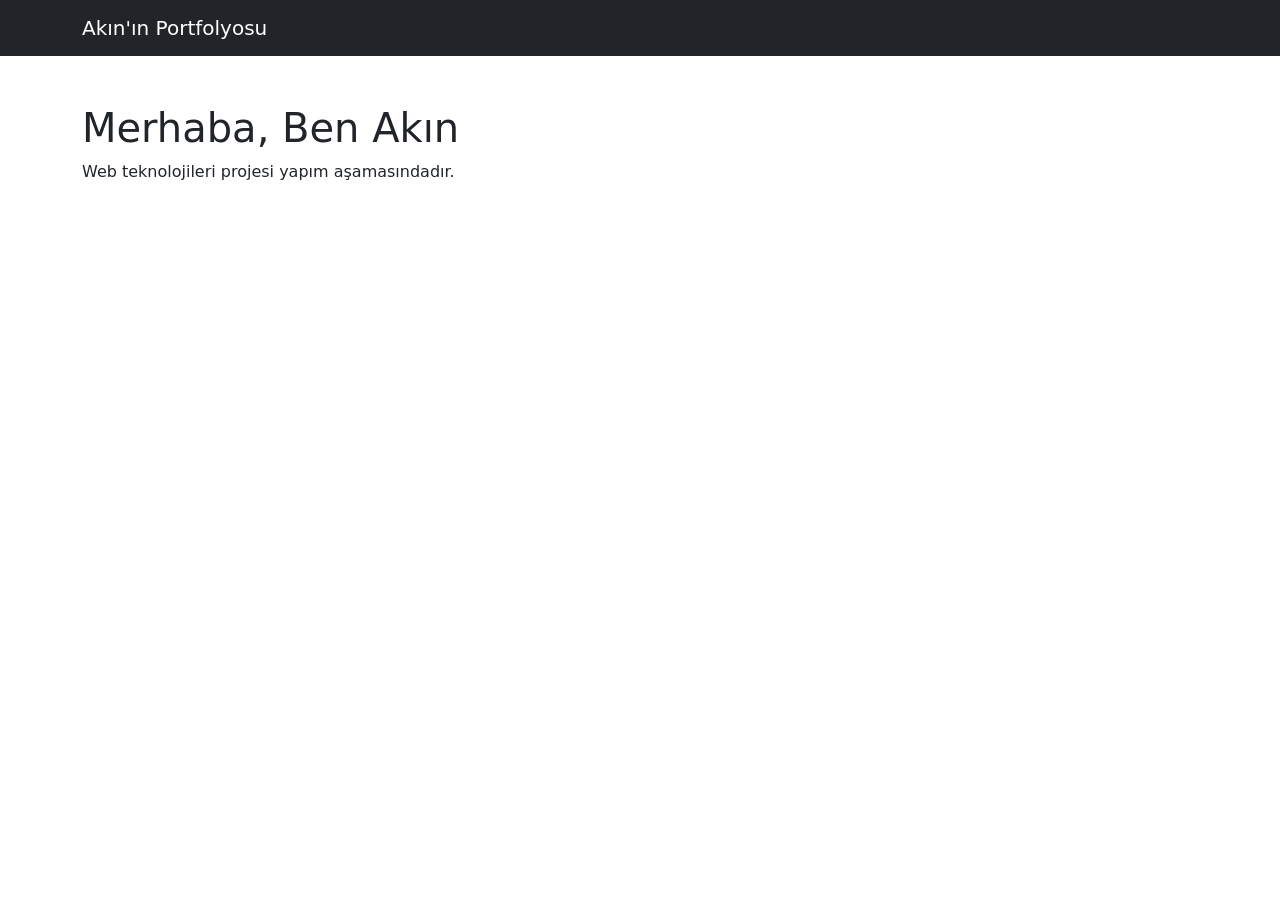
==== index.html @ ecf31eaf "Proje iskeleti oluşturuldu ve Bootstrap eklendi" ====
<!DOCTYPE html>
<html lang="tr">
<head>
    <meta charset="UTF-8">
    <meta name="viewport" content="width=device-width, initial-scale=1.0">
    <title>Akın - ODEV</title>
    <link href="https://cdn.jsdelivr.net/npm/bootstrap@5.3.3/dist/css/bootstrap.min.css" rel="stylesheet">
    <link rel="stylesheet" href="css/style.css">
</head>
<body>

    <nav class="navbar navbar-expand-lg navbar-dark bg-dark">
        <div class="container">
            <a class="navbar-brand" href="index.html">Akın'ın Portfolyosu</a>
        </div>
    </nav>

    <main class="container mt-5">
        <h1>Merhaba, Ben Akın</h1>
        <p>Web teknolojileri projesi yapım aşamasındadır.</p>
    </main>

    <script src="https://cdn.jsdelivr.net/npm/bootstrap@5.3.3/dist/js/bootstrap.bundle.min.js"></script>
</body>
</html>
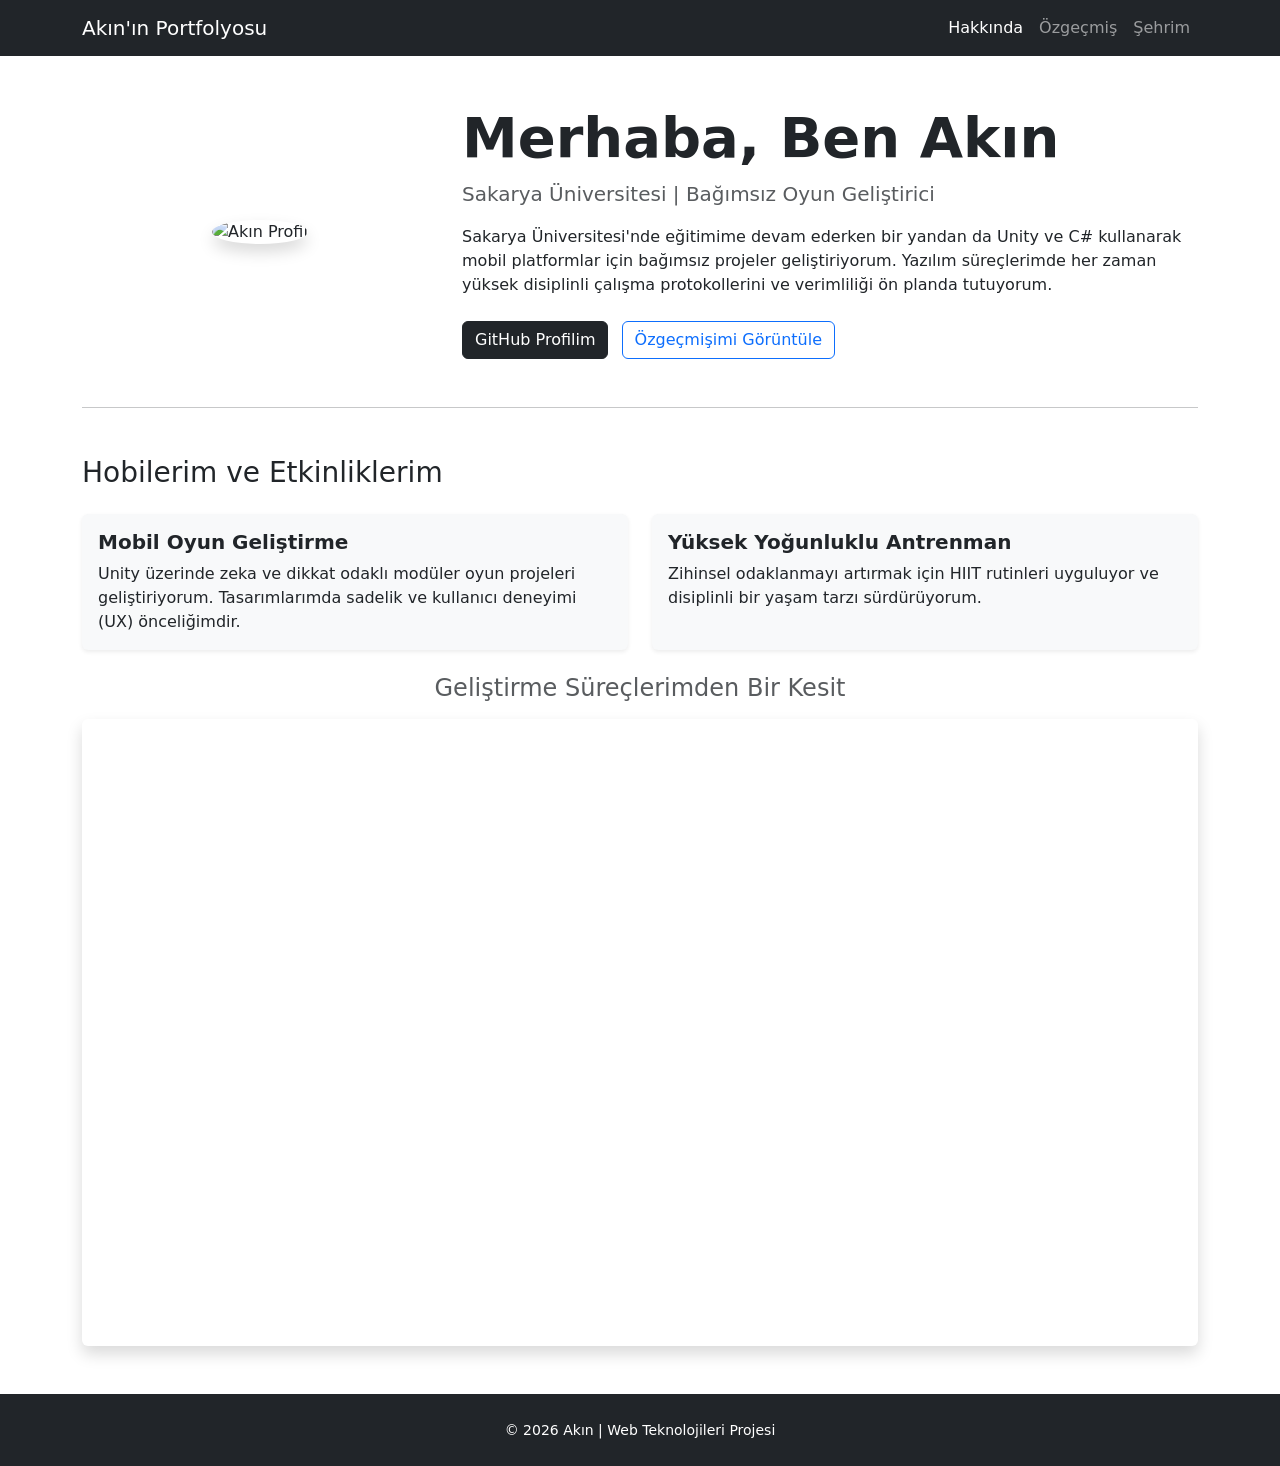
==== commit 17a8d0c0: "Özgeçmiş ve Şehrim (Tokat/Fenerbahçe) sayfaları eklendi, menü yapısı güncellendi" ====
--- a/index.html
+++ b/index.html
@@ -3,22 +3,81 @@
 <head>
     <meta charset="UTF-8">
     <meta name="viewport" content="width=device-width, initial-scale=1.0">
-    <title>Akın - ODEV</title>
+    <title>Akın - Hakkında</title>
     <link href="https://cdn.jsdelivr.net/npm/bootstrap@5.3.3/dist/css/bootstrap.min.css" rel="stylesheet">
     <link rel="stylesheet" href="css/style.css">
 </head>
-<body>
+<body class="d-flex flex-column min-vh-100">
 
-    <nav class="navbar navbar-expand-lg navbar-dark bg-dark">
+    <nav class="navbar navbar-expand-lg navbar-dark bg-dark sticky-top">
         <div class="container">
             <a class="navbar-brand" href="index.html">Akın'ın Portfolyosu</a>
+            <button class="navbar-toggler" type="button" data-bs-toggle="collapse" data-bs-target="#navbarNav">
+                <span class="navbar-toggler-icon"></span>
+            </button>
+            <div class="collapse navbar-collapse" id="navbarNav">
+                <ul class="navbar-nav ms-auto">
+                    <li class="nav-item"><a class="nav-link active" href="index.html">Hakkında</a></li>
+                    <li class="nav-item"><a class="nav-link" href="cv.html">Özgeçmiş</a></li>
+                    <li class="nav-item"><a class="nav-link" href="sehrim.html">Şehrim</a></li>
+                </ul>
+            </div>
         </div>
     </nav>
 
     <main class="container mt-5">
-        <h1>Merhaba, Ben Akın</h1>
-        <p>Web teknolojileri projesi yapım aşamasındadır.</p>
+        <div class="row align-items-center mb-5">
+            <div class="col-md-4 text-center mb-4 mb-md-0">
+                <img src="https://ui-avatars.com/api/?name=Akin&background=0D8ABC&color=fff&size=250&rounded=true" alt="Akın Profil" class="img-fluid rounded-circle shadow">
+            </div>
+            <div class="col-md-8">
+                <h1 class="display-4 fw-bold">Merhaba, Ben Akın</h1>
+                <p class="lead text-muted">Sakarya Üniversitesi | Bağımsız Oyun Geliştirici</p>
+                <p>
+                    Sakarya Üniversitesi'nde eğitimime devam ederken bir yandan da Unity ve C# kullanarak mobil platformlar için bağımsız projeler geliştiriyorum. Yazılım süreçlerimde her zaman yüksek disiplinli çalışma protokollerini ve verimliliği ön planda tutuyorum.
+                </p>
+                <div class="mt-4">
+                    <a href="https://github.com/akinboz-sys" target="_blank" class="btn btn-dark me-2">GitHub Profilim</a>
+                    <a href="cv.html" class="btn btn-outline-primary">Özgeçmişimi Görüntüle</a>
+                </div>
+            </div>
+        </div>
+
+        <hr class="my-5">
+
+        <div class="row">
+            <div class="col-12 mb-3"><h3>Hobilerim ve Etkinliklerim</h3></div>
+            <div class="col-md-6 mb-4">
+                <div class="card h-100 shadow-sm border-0 bg-light">
+                    <div class="card-body">
+                        <h5 class="card-title fw-bold">Mobil Oyun Geliştirme</h5>
+                        <p class="card-text">Unity üzerinde zeka ve dikkat odaklı modüler oyun projeleri geliştiriyorum. Tasarımlarımda sadelik ve kullanıcı deneyimi (UX) önceliğimdir.</p>
+                    </div>
+                </div>
+            </div>
+            <div class="col-md-6 mb-4">
+                <div class="card h-100 shadow-sm border-0 bg-light">
+                    <div class="card-body">
+                        <h5 class="card-title fw-bold">Yüksek Yoğunluklu Antrenman</h5>
+                        <p class="card-text">Zihinsel odaklanmayı artırmak için HIIT rutinleri uyguluyor ve disiplinli bir yaşam tarzı sürdürüyorum.</p>
+                    </div>
+                </div>
+            </div>
+        </div>
+
+        <div class="row mb-5">
+            <div class="col-12 text-center">
+                <h4 class="mb-3 text-muted">Geliştirme Süreçlerimden Bir Kesit</h4>
+                <div class="ratio ratio-16x9 shadow rounded overflow-hidden">
+                    <iframe src="https://www.youtube.com/embed/z1yHkF7C668?rel=0" title="Unity Geliştirme" allowfullscreen></iframe>
+                </div>
+            </div>
+        </div>
     </main>
+
+    <footer class="bg-dark text-white text-center py-4 mt-auto">
+        <div class="container"><small>&copy; 2026 Akın | Web Teknolojileri Projesi</small></div>
+    </footer>
 
     <script src="https://cdn.jsdelivr.net/npm/bootstrap@5.3.3/dist/js/bootstrap.bundle.min.js"></script>
 </body>
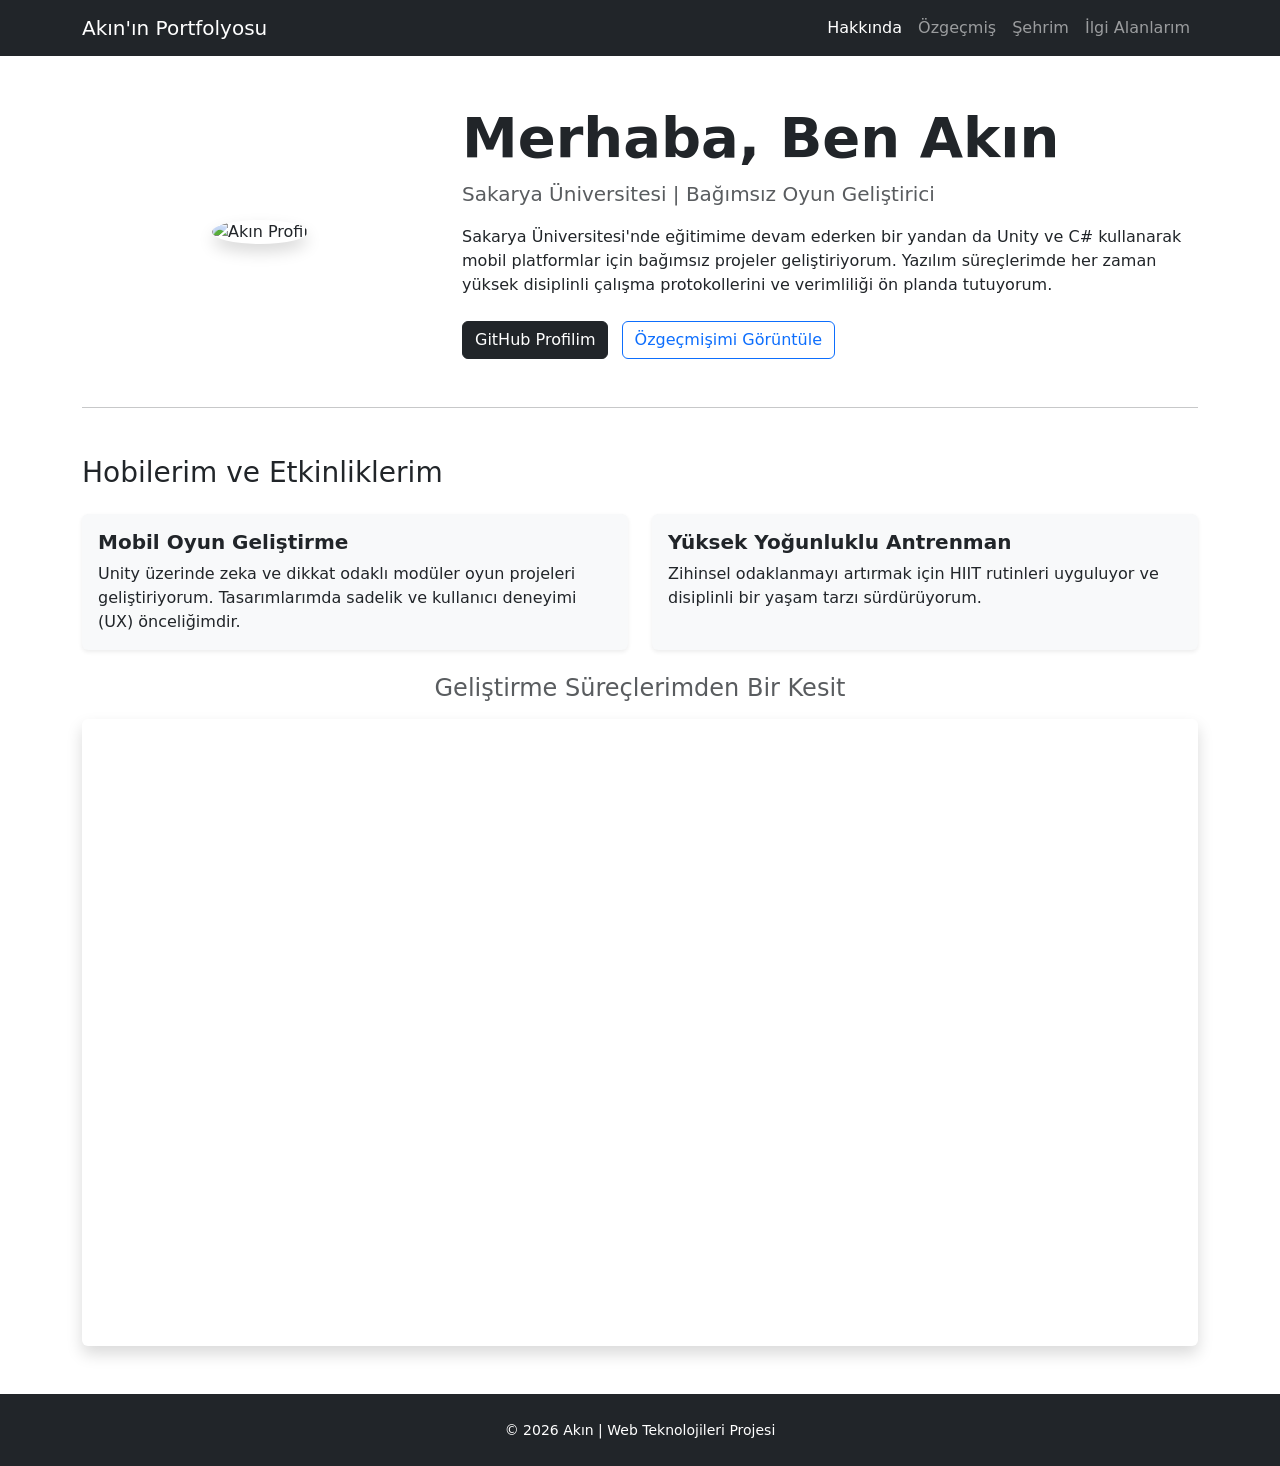
==== commit 64defc8a: "İlgi Alanlarım (API) sayfası eklendi ve menü navigasyonu güncellendi" ====
--- a/index.html
+++ b/index.html
@@ -20,6 +20,7 @@
                     <li class="nav-item"><a class="nav-link active" href="index.html">Hakkında</a></li>
                     <li class="nav-item"><a class="nav-link" href="cv.html">Özgeçmiş</a></li>
                     <li class="nav-item"><a class="nav-link" href="sehrim.html">Şehrim</a></li>
+					<li class="nav-item"><a class="nav-link" href="ilgialanlarim.html">İlgi Alanlarım</a></li>
                 </ul>
             </div>
         </div>
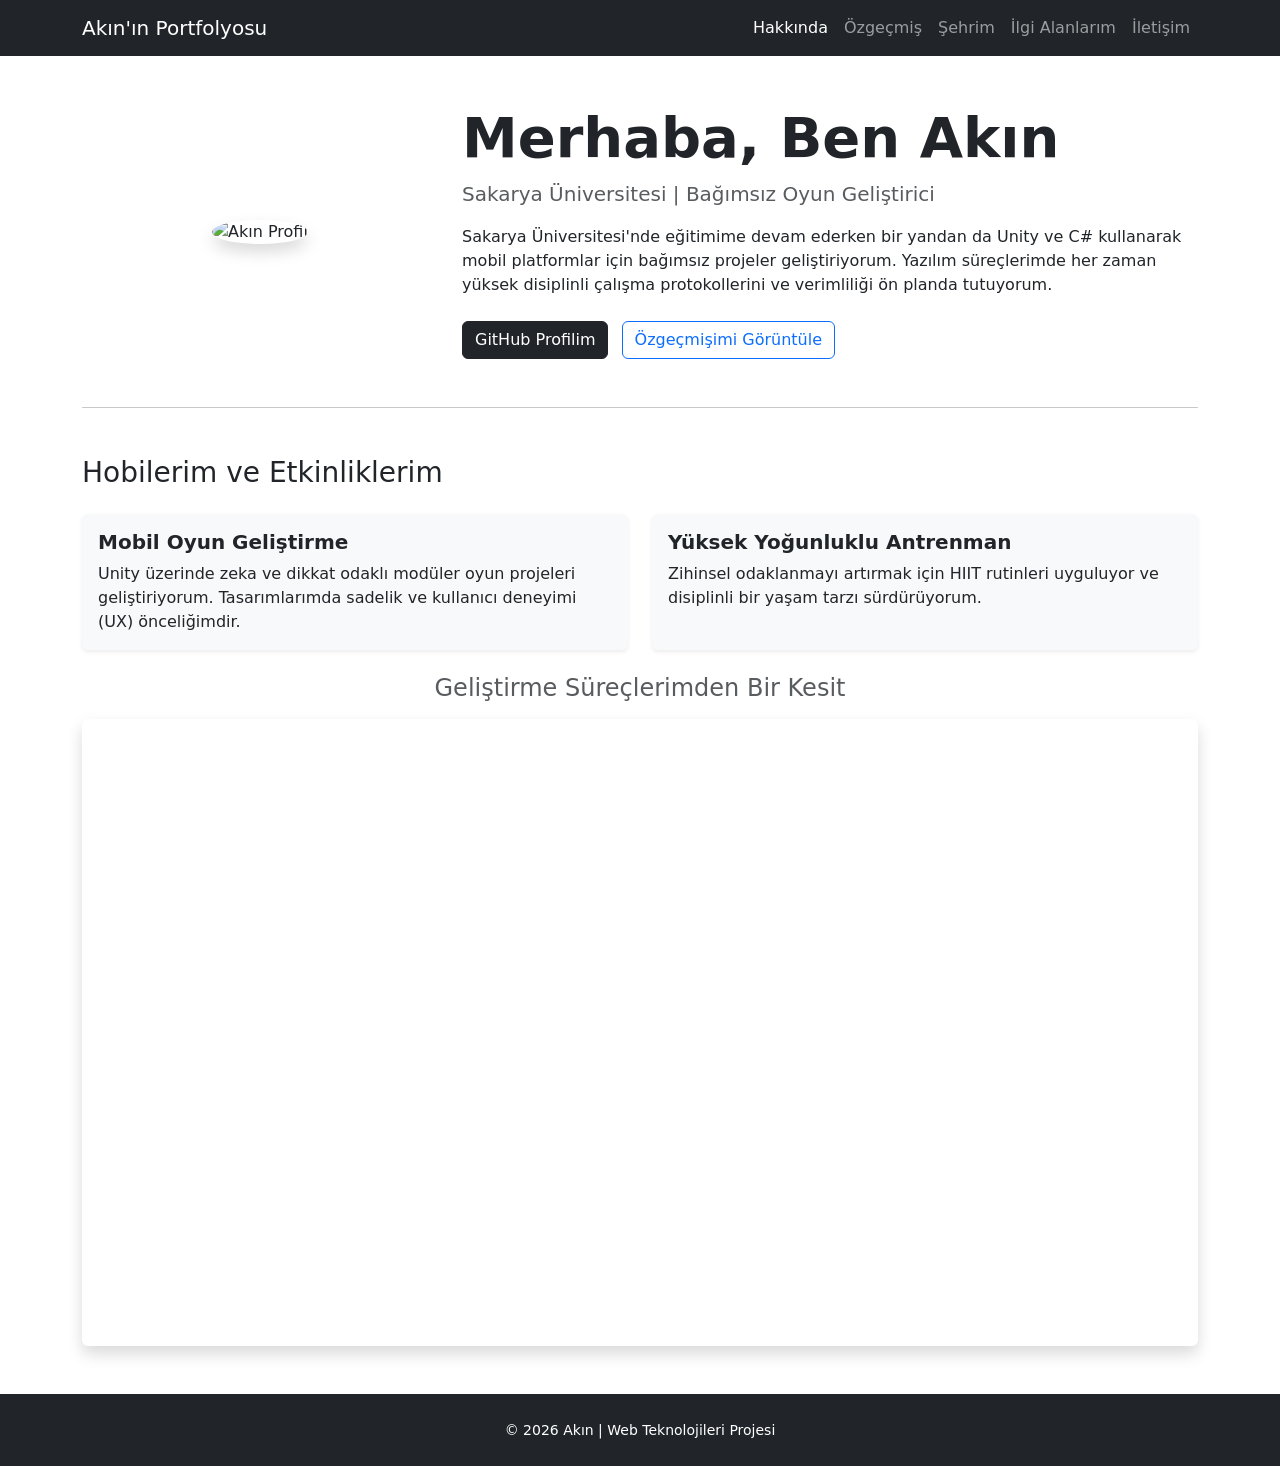
==== commit 7d9ab639: "İletişim formu, Native JS ve Vue.js form doğrulamaları eklendi" ====
--- a/index.html
+++ b/index.html
@@ -21,6 +21,7 @@
                     <li class="nav-item"><a class="nav-link" href="cv.html">Özgeçmiş</a></li>
                     <li class="nav-item"><a class="nav-link" href="sehrim.html">Şehrim</a></li>
 					<li class="nav-item"><a class="nav-link" href="ilgialanlarim.html">İlgi Alanlarım</a></li>
+					<li class="nav-item"><a class="nav-link" href="iletisim.html">İletişim</a></li>
                 </ul>
             </div>
         </div>
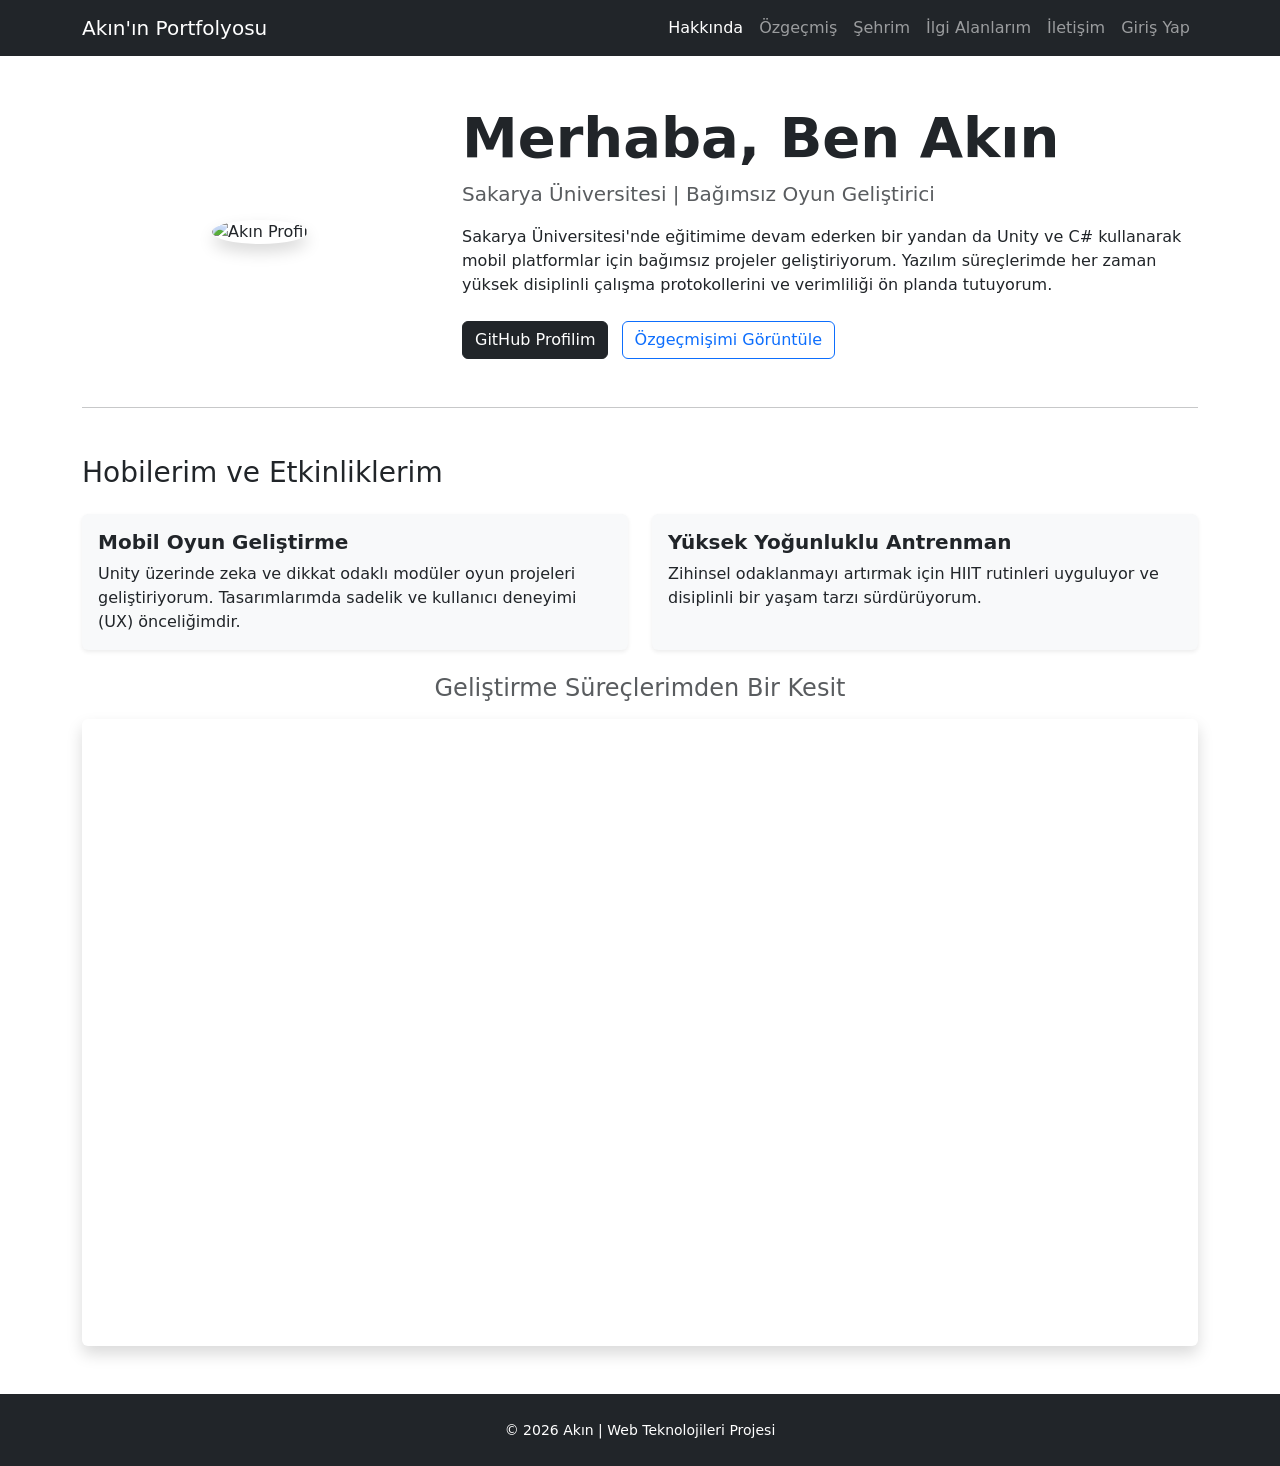
==== commit e59f49f0: "Login sistemi (JS format doğrulaması ve PHP kimlik doğrulama) eklendi" ====
--- a/index.html
+++ b/index.html
@@ -22,6 +22,7 @@
                     <li class="nav-item"><a class="nav-link" href="sehrim.html">Şehrim</a></li>
 					<li class="nav-item"><a class="nav-link" href="ilgialanlarim.html">İlgi Alanlarım</a></li>
 					<li class="nav-item"><a class="nav-link" href="iletisim.html">İletişim</a></li>
+					<li class="nav-item"><a class="nav-link" href="login.html">Giriş Yap</a></li>
                 </ul>
             </div>
         </div>
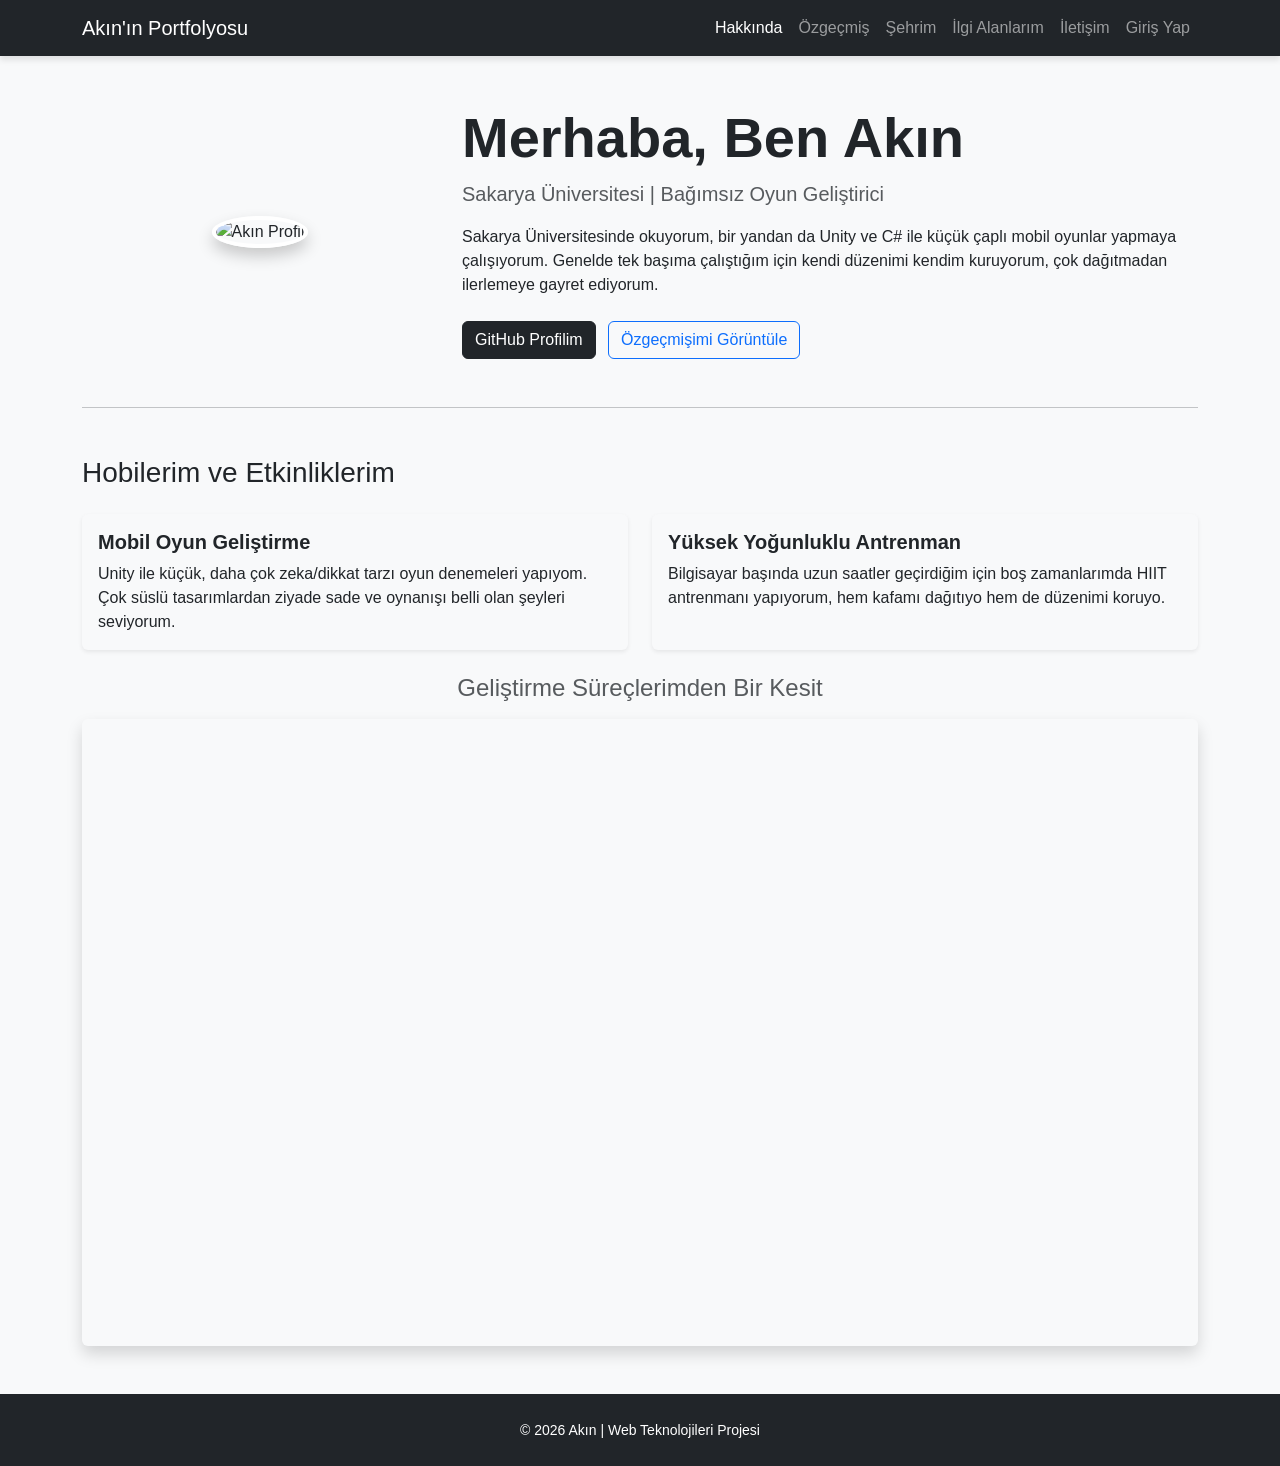
==== commit e67fb210: "Hakkında ve özgeçmiş sayfalarına açıklama satırları eklendi, ilgi alanlarım sayfasına dinamik arama " ====
--- a/index.html
+++ b/index.html
@@ -1,87 +1,105 @@
-<!DOCTYPE html>
-<html lang="tr">
-<head>
-    <meta charset="UTF-8">
-    <meta name="viewport" content="width=device-width, initial-scale=1.0">
-    <title>Akın - Hakkında</title>
-    <link href="https://cdn.jsdelivr.net/npm/bootstrap@5.3.3/dist/css/bootstrap.min.css" rel="stylesheet">
-    <link rel="stylesheet" href="css/style.css">
-</head>
-<body class="d-flex flex-column min-vh-100">
-
-    <nav class="navbar navbar-expand-lg navbar-dark bg-dark sticky-top">
-        <div class="container">
-            <a class="navbar-brand" href="index.html">Akın'ın Portfolyosu</a>
-            <button class="navbar-toggler" type="button" data-bs-toggle="collapse" data-bs-target="#navbarNav">
-                <span class="navbar-toggler-icon"></span>
-            </button>
-            <div class="collapse navbar-collapse" id="navbarNav">
-                <ul class="navbar-nav ms-auto">
-                    <li class="nav-item"><a class="nav-link active" href="index.html">Hakkında</a></li>
-                    <li class="nav-item"><a class="nav-link" href="cv.html">Özgeçmiş</a></li>
-                    <li class="nav-item"><a class="nav-link" href="sehrim.html">Şehrim</a></li>
-					<li class="nav-item"><a class="nav-link" href="ilgialanlarim.html">İlgi Alanlarım</a></li>
-					<li class="nav-item"><a class="nav-link" href="iletisim.html">İletişim</a></li>
-					<li class="nav-item"><a class="nav-link" href="login.html">Giriş Yap</a></li>
-                </ul>
-            </div>
-        </div>
-    </nav>
-
-    <main class="container mt-5">
-        <div class="row align-items-center mb-5">
-            <div class="col-md-4 text-center mb-4 mb-md-0">
-                <img src="https://ui-avatars.com/api/?name=Akin&background=0D8ABC&color=fff&size=250&rounded=true" alt="Akın Profil" class="img-fluid rounded-circle shadow">
-            </div>
-            <div class="col-md-8">
-                <h1 class="display-4 fw-bold">Merhaba, Ben Akın</h1>
-                <p class="lead text-muted">Sakarya Üniversitesi | Bağımsız Oyun Geliştirici</p>
-                <p>
-                    Sakarya Üniversitesi'nde eğitimime devam ederken bir yandan da Unity ve C# kullanarak mobil platformlar için bağımsız projeler geliştiriyorum. Yazılım süreçlerimde her zaman yüksek disiplinli çalışma protokollerini ve verimliliği ön planda tutuyorum.
-                </p>
-                <div class="mt-4">
-                    <a href="https://github.com/akinboz-sys" target="_blank" class="btn btn-dark me-2">GitHub Profilim</a>
-                    <a href="cv.html" class="btn btn-outline-primary">Özgeçmişimi Görüntüle</a>
-                </div>
-            </div>
-        </div>
-
-        <hr class="my-5">
-
-        <div class="row">
-            <div class="col-12 mb-3"><h3>Hobilerim ve Etkinliklerim</h3></div>
-            <div class="col-md-6 mb-4">
-                <div class="card h-100 shadow-sm border-0 bg-light">
-                    <div class="card-body">
-                        <h5 class="card-title fw-bold">Mobil Oyun Geliştirme</h5>
-                        <p class="card-text">Unity üzerinde zeka ve dikkat odaklı modüler oyun projeleri geliştiriyorum. Tasarımlarımda sadelik ve kullanıcı deneyimi (UX) önceliğimdir.</p>
-                    </div>
-                </div>
-            </div>
-            <div class="col-md-6 mb-4">
-                <div class="card h-100 shadow-sm border-0 bg-light">
-                    <div class="card-body">
-                        <h5 class="card-title fw-bold">Yüksek Yoğunluklu Antrenman</h5>
-                        <p class="card-text">Zihinsel odaklanmayı artırmak için HIIT rutinleri uyguluyor ve disiplinli bir yaşam tarzı sürdürüyorum.</p>
-                    </div>
-                </div>
-            </div>
-        </div>
-
-        <div class="row mb-5">
-            <div class="col-12 text-center">
-                <h4 class="mb-3 text-muted">Geliştirme Süreçlerimden Bir Kesit</h4>
-                <div class="ratio ratio-16x9 shadow rounded overflow-hidden">
-                    <iframe src="https://www.youtube.com/embed/z1yHkF7C668?rel=0" title="Unity Geliştirme" allowfullscreen></iframe>
-                </div>
-            </div>
-        </div>
-    </main>
-
-    <footer class="bg-dark text-white text-center py-4 mt-auto">
-        <div class="container"><small>&copy; 2026 Akın | Web Teknolojileri Projesi</small></div>
-    </footer>
-
-    <script src="https://cdn.jsdelivr.net/npm/bootstrap@5.3.3/dist/js/bootstrap.bundle.min.js"></script>
-</body>
+<!DOCTYPE html>
+<!--
+    Akın Boz - Web Teknolojileri Projesi
+    Hakkında (Ana Sayfa) - index.html
+    Bu sayfa siteye gelen birinin ilk görüceği yer, o yüzden çok kalabalık olmasın istedim.
+    not: profil resmi UI Avatars servisinden geliyo, arka planı maviye sabitledim.
+-->
+<html lang="tr">
+<head>
+    <meta charset="UTF-8">
+    <meta name="viewport" content="width=device-width, initial-scale=1.0">
+    <title>Akın - Hakkında</title>
+    <!-- Bootstrap css i CDN üzerinden çekiyoruz, kendi style.css en altta ki kendi yazdıklarım onu ezebilsin -->
+    <link href="https://cdn.jsdelivr.net/npm/bootstrap@5.3.3/dist/css/bootstrap.min.css" rel="stylesheet">
+    <link rel="stylesheet" href="css/style.css">
+</head>
+<body class="d-flex flex-column min-vh-100">
+
+    <!-- Üst Navigasyon - tüm sayfalarda aynı, sadece active linki değişiyor -->
+    <nav class="navbar navbar-expand-lg navbar-dark bg-dark sticky-top">
+        <div class="container">
+            <a class="navbar-brand" href="index.html">Akın'ın Portfolyosu</a>
+            <button class="navbar-toggler" type="button" data-bs-toggle="collapse" data-bs-target="#navbarNav">
+                <span class="navbar-toggler-icon"></span>
+            </button>
+            <div class="collapse navbar-collapse" id="navbarNav">
+                <ul class="navbar-nav ms-auto">
+                    <li class="nav-item"><a class="nav-link active" href="index.html">Hakkında</a></li>
+                    <li class="nav-item"><a class="nav-link" href="cv.html">Özgeçmiş</a></li>
+                    <li class="nav-item"><a class="nav-link" href="sehrim.html">Şehrim</a></li>
+					<li class="nav-item"><a class="nav-link" href="ilgialanlarim.html">İlgi Alanlarım</a></li>
+					<li class="nav-item"><a class="nav-link" href="iletisim.html">İletişim</a></li>
+					<li class="nav-item"><a class="nav-link" href="login.html">Giriş Yap</a></li>
+                </ul>
+            </div>
+        </div>
+    </nav>
+
+    <main class="container mt-5">
+
+        <!-- Tanıtım alanı: solda profil resmi sağda kısa yazı -->
+        <div class="row align-items-center mb-5">
+            <div class="col-md-4 text-center mb-4 mb-md-0">
+                <!-- not: gerçek fotoğraf yerine avatar generatoru kulanıyorum, ileride değişebilir -->
+                <img src="https://ui-avatars.com/api/?name=Akin&background=0D8ABC&color=fff&size=250&rounded=true" alt="Akın Profil" class="img-fluid rounded-circle shadow">
+            </div>
+            <div class="col-md-8">
+                <h1 class="display-4 fw-bold">Merhaba, Ben Akın</h1>
+                <p class="lead text-muted">Sakarya Üniversitesi | Bağımsız Oyun Geliştirici</p>
+                <p>
+                    Sakarya Üniversitesinde okuyorum, bir yandan da Unity ve C# ile küçük çaplı mobil oyunlar yapmaya çalışıyorum. Genelde tek başıma çalıştığım için kendi düzenimi kendim kuruyorum, çok dağıtmadan ilerlemeye gayret ediyorum.
+                </p>
+                <div class="mt-4">
+                    <!-- Github profili yeni sekmede açılsın diye target=_blank ekledim -->
+                    <a href="https://github.com/akinboz-sys" target="_blank" class="btn btn-dark me-2">GitHub Profilim</a>
+                    <a href="cv.html" class="btn btn-outline-primary">Özgeçmişimi Görüntüle</a>
+                </div>
+            </div>
+        </div>
+
+        <hr class="my-5">
+
+        <!-- Hobi kartlrı - iki kolonlu basit bir bölüm -->
+        <div class="row">
+            <div class="col-12 mb-3"><h3>Hobilerim ve Etkinliklerim</h3></div>
+            <div class="col-md-6 mb-4">
+                <div class="card h-100 shadow-sm border-0 bg-light">
+                    <div class="card-body">
+                        <h5 class="card-title fw-bold">Mobil Oyun Geliştirme</h5>
+                        <!-- bu kısımda kendi tarzımı anlatmaya çalıştım, çok iddialı olmasın istedim -->
+                        <p class="card-text">Unity ile küçük, daha çok zeka/dikkat tarzı oyun denemeleri yapıyom. Çok süslü tasarımlardan ziyade sade ve oynanışı belli olan şeyleri seviyorum.</p>
+                    </div>
+                </div>
+            </div>
+            <div class="col-md-6 mb-4">
+                <div class="card h-100 shadow-sm border-0 bg-light">
+                    <div class="card-body">
+                        <h5 class="card-title fw-bold">Yüksek Yoğunluklu Antrenman</h5>
+                        <p class="card-text">Bilgisayar başında uzun saatler geçirdiğim için boş zamanlarımda HIIT antrenmanı yapıyorum, hem kafamı dağıtıyo hem de düzenimi koruyo.</p>
+                    </div>
+                </div>
+            </div>
+        </div>
+
+        <!-- Youtube videosu - geliştirme süreciyle alakalı bir gameplay videosu -->
+        <div class="row mb-5">
+            <div class="col-12 text-center">
+                <h4 class="mb-3 text-muted">Geliştirme Süreçlerimden Bir Kesit</h4>
+                <!-- iframe için bootstrapın ratio sınıfını kullanıyom, mobilde de düzgün çalışsın diye -->
+                <div class="ratio ratio-16x9 shadow rounded overflow-hidden">
+                    <iframe src="https://www.youtube.com/embed/z1yHkF7C668?rel=0" title="Unity Geliştirme" allowfullscreen></iframe>
+                </div>
+            </div>
+        </div>
+    </main>
+
+    <!-- Sayfa altı (footer) - tüm sayfalarda aynı kalacak -->
+    <footer class="bg-dark text-white text-center py-4 mt-auto">
+        <div class="container"><small>&copy; 2026 Akın | Web Teknolojileri Projesi</small></div>
+    </footer>
+
+    <!-- Bootstrap JS bundle - dropdown ve toggler için lazım -->
+    <script src="https://cdn.jsdelivr.net/npm/bootstrap@5.3.3/dist/js/bootstrap.bundle.min.js"></script>
+</body>
 </html>
--- a/css/style.css
+++ b/css/style.css
@@ -0,0 +1,49 @@
+/* Genel Ayarlar */
+body {
+    font-family: 'Segoe UI', Tahoma, Geneva, Verdana, sans-serif;
+    background-color: #f8f9fa;
+}
+
+/* Navigasyon Çubuğu Efektleri */
+.navbar {
+    box-shadow: 0 4px 6px rgba(0,0,0,0.1);
+}
+.navbar-nav .nav-link {
+    transition: color 0.3s ease-in-out;
+    font-weight: 500;
+}
+.navbar-nav .nav-link:hover {
+    color: #0dcaf0 !important; /* Üzerine gelince açık mavi */
+}
+
+/* Kart (Card) Hover Efektleri */
+.card {
+    transition: transform 0.3s ease, box-shadow 0.3s ease;
+}
+.card:hover {
+    transform: translateY(-5px);
+    box-shadow: 0 10px 20px rgba(0,0,0,0.15) !important;
+}
+
+/* API Sayfası Dizi/Film Resimleri */
+.card-img-top {
+    transition: transform 0.3s ease;
+}
+.card:hover .card-img-top {
+    transform: scale(1.03);
+}
+
+/* Buton Animasyonları */
+.btn {
+    transition: all 0.3s ease;
+}
+.btn:hover {
+    transform: translateY(-2px);
+    box-shadow: 0 5px 10px rgba(0,0,0,0.1);
+}
+
+/* Profil Fotoğrafı Gölgesi (Hakkında Sayfası) */
+.rounded-circle.shadow {
+    border: 4px solid #fff;
+    box-shadow: 0 8px 16px rgba(0,0,0,0.2) !important;
+}
